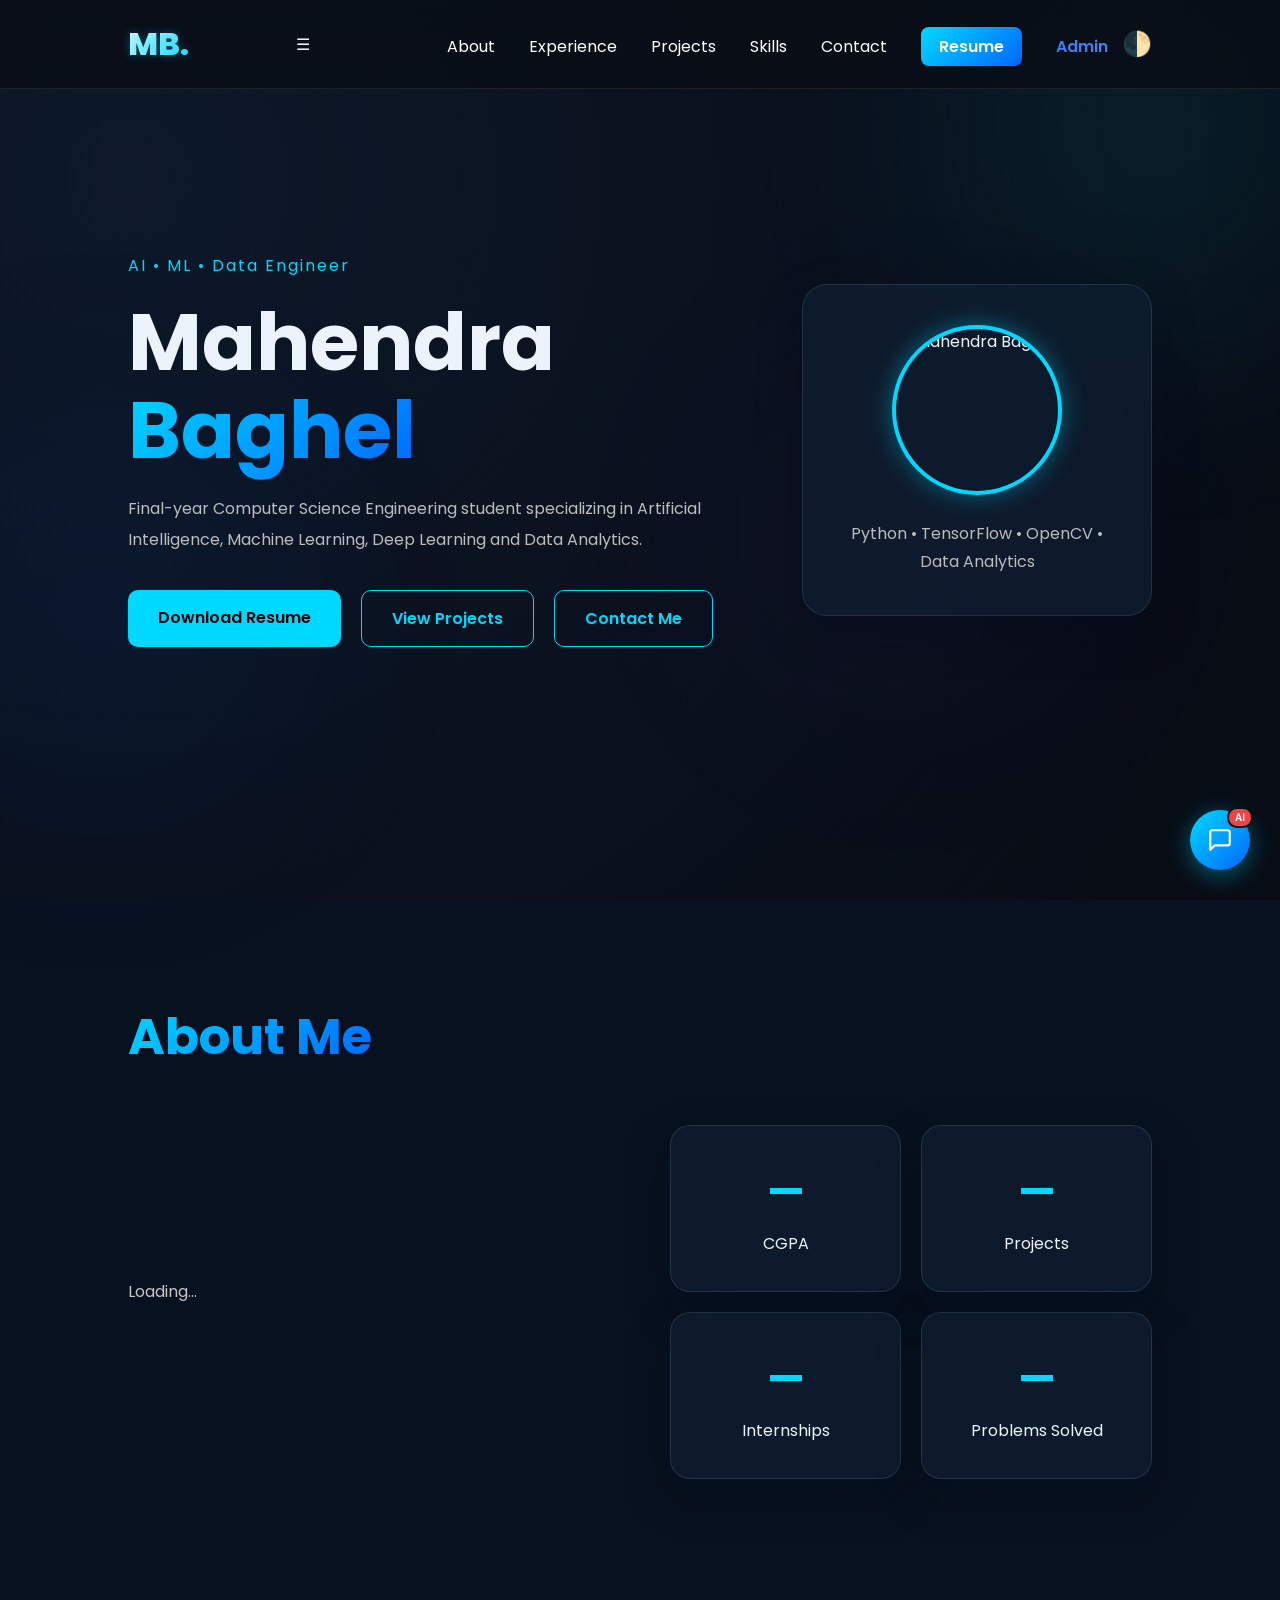
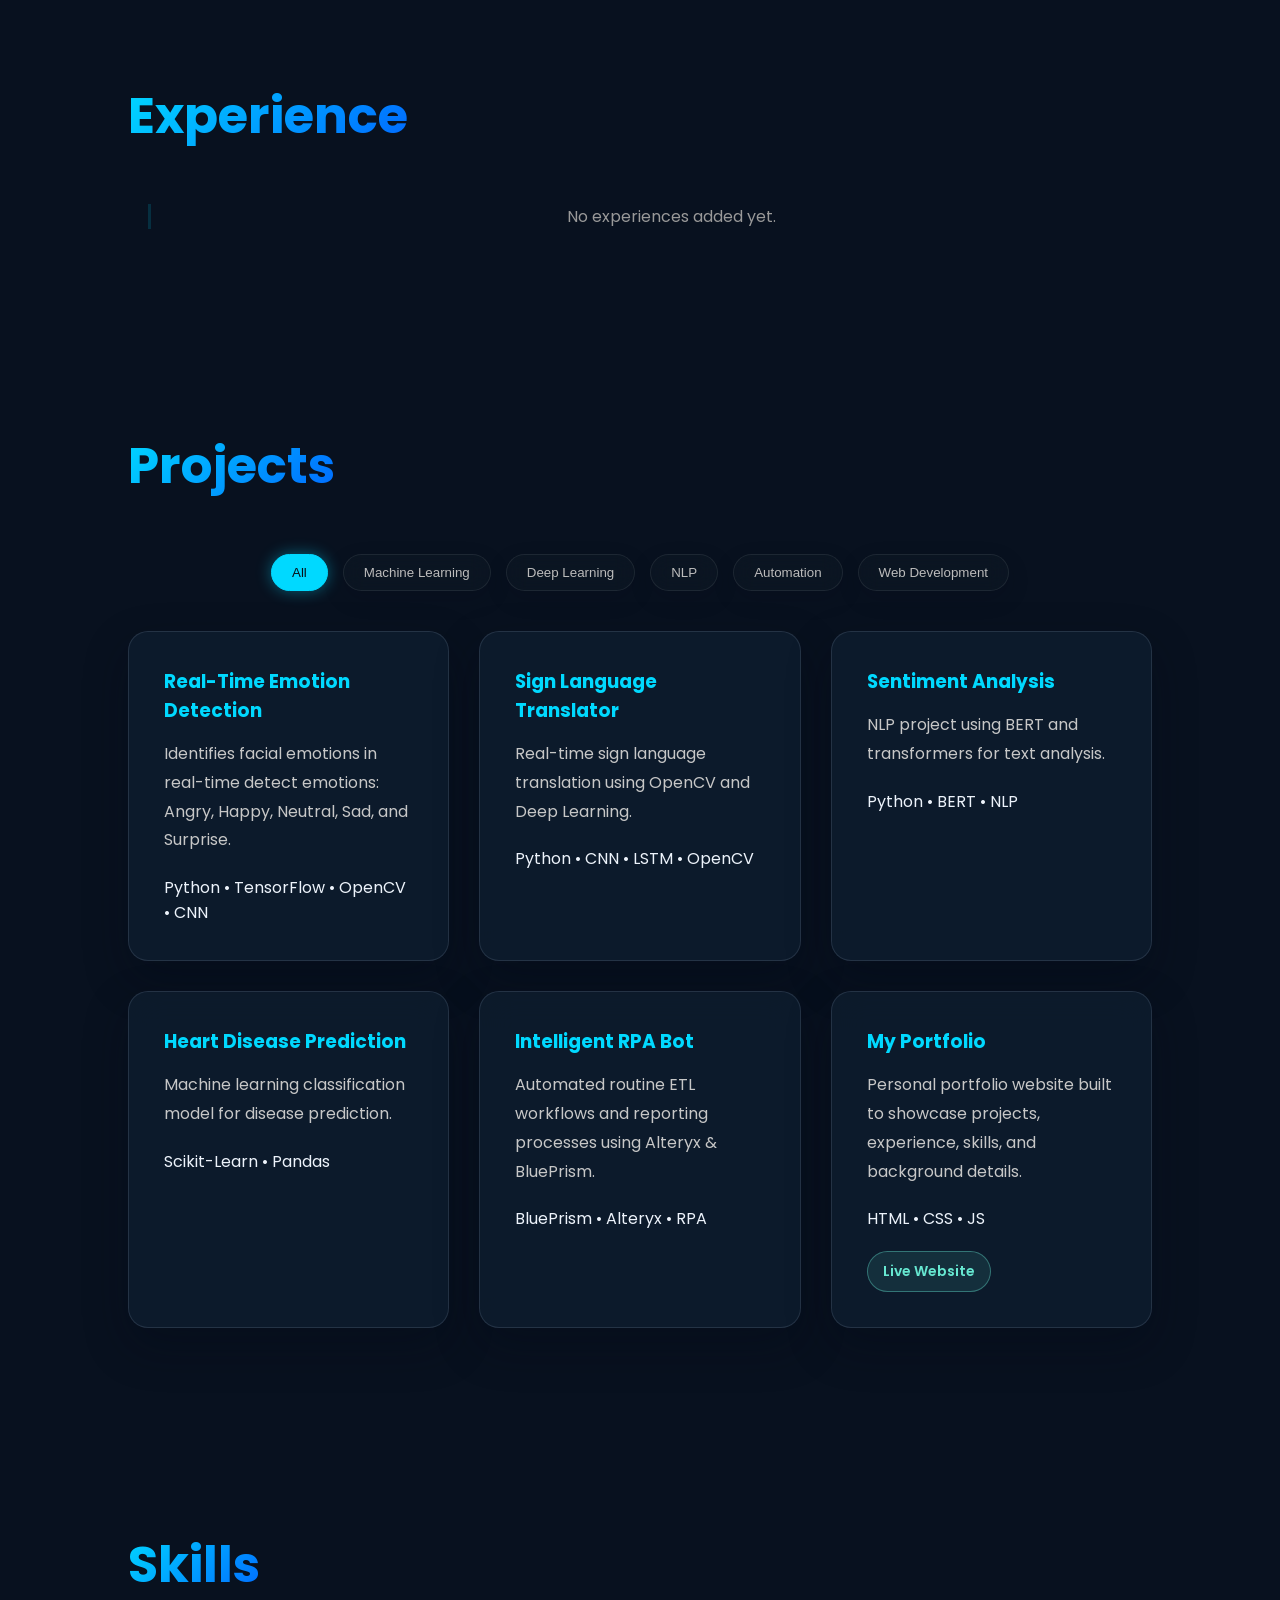
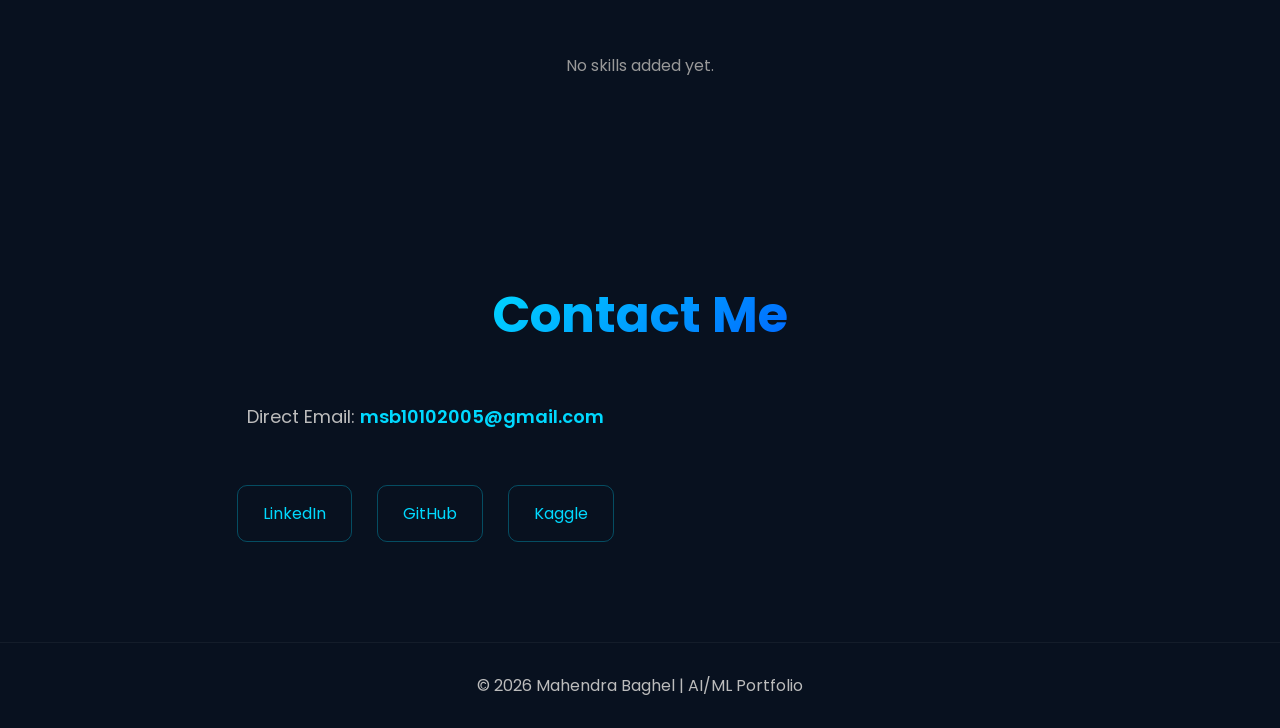
==== public/index.html @ 4efdae27 "Add experience certificates and project links Co-authored-by: Copilot <223556219+Copilot@users.norep" ====
<!DOCTYPE html>
<html lang="en">
<head>
  <meta charset="UTF-8" />
  <meta name="viewport" content="width=device-width, initial-scale=1.0"/>

  <title>Mahendra Baghel | Portfolio</title>

  <link rel="stylesheet" href="style.css?v=20261006-1">

  <link rel="preconnect" href="https://fonts.googleapis.com">
  <link href="https://fonts.googleapis.com/css2?family=Poppins:wght@300;400;500;600;700;800&display=swap" rel="stylesheet">
</head>

<body>

  <!-- Ambient Glowing Blobs -->
  <div class="blob blob-1"></div>
  <div class="blob blob-2"></div>
  <div class="blob blob-3"></div>

  <header class="navbar">
    <div class="logo">MB.</div>
    <div class="menu-icon" id="menuIcon">☰</div>
    <nav id="navbar">
      <a href="#about">About</a>
      <a href="#experience">Experience</a>
      <a href="#projects">Projects</a>
      <a href="#skills">Skills</a>
      <a href="#contact">Contact</a>
      <a href="assets/Mahendra_Baghel_Resume.pdf" download class="nav-resume-btn">Resume</a>
      <a href="admin/index.html" style="font-weight: 600; color: #3b82f6;">Admin</a>
      <button id="themeToggle" class="theme-toggle-btn">🌓</button>
    </nav>
  </header>

  <section class="hero">
    <div class="hero-text">
      <p class="tag">AI • ML • Data Engineer</p>
      <h1>
        Mahendra <br>
        <span>Baghel</span>
      </h1>
      <p class="desc">
        Final-year Computer Science Engineering student specializing
        in Artificial Intelligence, Machine Learning, Deep Learning
        and Data Analytics.
      </p>

      <div class="buttons">
        <a href="assets/Mahendra_Baghel_Resume.pdf" download class="btn primary">
          Download Resume
        </a>
        <a href="#projects" class="btn secondary">
          View Projects
        </a>
        <a href="#contact" class="btn secondary">
          Contact Me
        </a>
      </div>
    </div>

    <div class="hero-card">
      <div class="profile-image">
        <img id="profilePic" src="assets/profile.jpeg" alt="Mahendra Baghel">
      </div>
      <!-- <h2 class="hero-card-title">I'm a <span id="typed-text"></span><span class="cursor">&nbsp;</span></h2> -->
      <p>Python • TensorFlow • OpenCV  • Data Analytics</p>
    </div>
  </section>

  <section id="about" class="section">
    <h2 class="section-title">About Me</h2>
    <div class="about-grid">
      <div class="about-text" id="aboutText">
        <p>Loading...</p>
      </div>
      <div class="stats" id="aboutStats">
        <div class="stat-card"><h3 id="statCgpa">—</h3><p>CGPA</p></div>
        <div class="stat-card"><h3 id="statProjects">—</h3><p>Projects</p></div>
        <div class="stat-card"><h3 id="statInternships">—</h3><p>Internships</p></div>
        <div class="stat-card"><h3 id="statProblems">—</h3><p>Problems Solved</p></div>
      </div>
    </div>
  </section>

  <section id="experience" class="section">
    <h2 class="section-title">Experience</h2>
    <div class="experience-container" id="experienceContainer">
      <p style="color:#999;">Loading experiences...</p>
    </div>
  </section>

  <section id="projects" class="section">
    <h2 class="section-title">Projects</h2>
    
    <div class="project-filters">
      <button class="filter-btn active" data-filter="all">All</button>
      <button class="filter-btn" data-filter="ml">Machine Learning</button>
      <button class="filter-btn" data-filter="dl">Deep Learning</button>
      <button class="filter-btn" data-filter="nlp">NLP</button>
      <button class="filter-btn" data-filter="automation">Automation</button>
      <button class="filter-btn" data-filter="web">Web Development</button>
    </div>

    <div class="project-grid" id="projectGrid">
      <div class="project-card" data-category="dl">
        <h3>Real-Time Emotion Detection</h3>
        <p>Identifies facial emotions in real-time  detect  emotions: Angry, Happy, Neutral, Sad, and Surprise.</p>
        <span>Python • TensorFlow • OpenCV • CNN</span>
      </div>
      <div class="project-card" data-category="dl">
        <h3>Sign Language Translator</h3>
        <p>Real-time sign language translation using OpenCV and Deep Learning.</p>
        <span>Python • CNN • LSTM • OpenCV</span>
      </div>
      <div class="project-card" data-category="nlp">
        <h3>Sentiment Analysis</h3>
        <p>NLP project using BERT and transformers for text analysis.</p>
        <span>Python • BERT • NLP</span>
      </div>
      <div class="project-card" data-category="ml">
        <h3>Heart Disease Prediction</h3>
        <p>Machine learning classification model for disease prediction.</p>
        <span>Scikit-Learn • Pandas</span>
      </div>
      <div class="project-card" data-category="automation">
        <h3>Intelligent RPA Bot</h3>
        <p>Automated routine ETL workflows and reporting processes using Alteryx & BluePrism.</p>
        <span>BluePrism • Alteryx • RPA</span>
      </div>
      <div class="project-card" data-category="web">
        <h3>My Portfolio</h3>
        <p>Personal portfolio website built to showcase projects, experience, skills, and background details.</p>
        <span>HTML • CSS • JS</span>
        <div class="project-link-container">
          <a href="https://mahendra-portfolio9.netlify.app//" target="_blank" class="project-link">
            Live Website
          </a>
        </div>
      </div>
    </div>
  </section>

  <section id="skills" class="section">
    <h2 class="section-title">Skills</h2>
    <div class="skills-grid" id="skillsGrid">
      <p style="color:#999;">Loading skills...</p>
    </div>
  </section>

  <section id="contact" class="section contact">
    <h2 class="section-title">Contact Me</h2>
    <div class="contact-container">
      <div class="contact-info" style="width:100%; text-align:center;" id="contactInfo">
        <p class="contact-email-text">Direct Email: <a id="contactEmailLink" href="mailto:msb10102005@gmail.com">msb10102005@gmail.com</a></p>
        <div class="contact-links" id="contactLinks">
          <a id="contactLinkedin" href="https://www.linkedin.com/in/mahendra-baghel-665989249/" target="_blank">LinkedIn</a>
          <a id="contactGithub" href="https://github.com/mahendrabaghel7828" target="_blank">GitHub</a>
          <a id="contactKaggle" href="https://www.kaggle.com/mahendrabaghel07" target="_blank">Kaggle</a>
        </div>
      </div>
    </div>
  </section>

  <footer>
    © 2026 Mahendra Baghel | AI/ML Portfolio
  </footer>

  <div class="image-popup" id="imagePopup">
    <span class="close-btn" id="closeBtn">&times;</span>
    <img src="assets/profile.jpeg" alt="Profile Full Image" id="popupImg">
  </div>

  <!-- Floating AI Chatbot -->
  <div class="chatbot-wrapper">
    <button class="chatbot-toggle-btn" id="chatbotToggle">
      <svg xmlns="http://www.w3.org/2000/svg" viewBox="0 0 24 24" fill="none" stroke="currentColor" stroke-width="2" stroke-linecap="round" stroke-linejoin="round" class="chat-icon"><path d="M21 15a2 2 0 0 1-2 2H7l-4 4V5a2 2 0 0 1 2-2h14a2 2 0 0 1 2 2z"></path></svg>
      <span class="chatbot-badge">AI</span>
    </button>
    
    <div class="chatbot-container" id="chatbotContainer">
      <div class="chatbot-header">
        <div class="chatbot-avatar">MB</div>
        <div class="chatbot-header-info">
          <h4>Mahendra's AI</h4>
          <p>Online • AI Assistant</p>
        </div>
        <button class="chatbot-close-btn" id="chatbotClose">&times;</button>
      </div>
      
      <div class="chatbot-messages" id="chatbotMessages">
        <div class="chat-message bot">
          <p>Hi there! I am Mahendra's AI assistant. Ask me anything about his projects, experience, education, or skills! 🤖</p>
        </div>
      </div>

      <div class="chatbot-suggestions">
        <button class="suggest-btn" data-query="What projects has he built?">Projects 📁</button>
        <button class="suggest-btn" data-query="What are his core skills?">Skills ⚡</button>
        <button class="suggest-btn" data-query="Tell me about his internships.">Experience 💼</button>
      </div>
      
      <form class="chatbot-input-area" id="chatbotForm">
        <input type="text" id="chatbotInput" placeholder="Ask a question..." required>
        <button type="submit" class="chatbot-send-btn">
          <svg xmlns="http://www.w3.org/2000/svg" viewBox="0 0 24 24" fill="none" stroke="currentColor" stroke-width="2" stroke-linecap="round" stroke-linejoin="round"><line x1="22" y1="2" x2="11" y2="13"></line><polygon points="22 2 15 22 11 13 2 9 22 2"></polygon></svg>
        </button>
      </form>
    </div>
  </div>

  <script src="config.js"></script>
  <script src="script.js?v=20261006-1"></script>

</body>
</html>
---- public/style.css ----
@import url('https://fonts.googleapis.com/css2?family=Poppins:wght@300;400;500;600;700;800&display=swap');

*{
  margin:0;
  padding:0;
  box-sizing:border-box;
  scroll-behavior:smooth;
}

body{
  font-family:'Poppins',sans-serif;
  background: radial-gradient(circle at 10% 20%, rgba(13, 24, 41, 1) 0%, rgba(8, 12, 21, 1) 90%);
  background-attachment: fixed;
  color:white;
  overflow-x:hidden;
  position: relative;
}

/* ================= AMBIENT GLOWING BLOBS ================= */
.blob {
  position: fixed;
  border-radius: 50%;
  filter: blur(120px);
  z-index: -1;
  pointer-events: none;
  opacity: 0.35;
  transition: all 1s ease;
}

.blob-1 {
  width: 450px;
  height: 450px;
  background: rgba(0, 217, 255, 0.22);
  top: -100px;
  right: -100px;
  animation: float-blob-1 25s infinite alternate ease-in-out;
}

.blob-2 {
  width: 400px;
  height: 400px;
  background: rgba(0, 102, 255, 0.18);
  bottom: 10%;
  left: -100px;
  animation: float-blob-2 30s infinite alternate ease-in-out;
}

.blob-3 {
  width: 350px;
  height: 350px;
  background: rgba(147, 51, 234, 0.15);
  top: 40%;
  right: 15%;
  animation: float-blob-3 20s infinite alternate ease-in-out;
}

@keyframes float-blob-1 {
  0% { transform: translate(0, 0) scale(1); }
  50% { transform: translate(-80px, 50px) scale(1.1); }
  100% { transform: translate(-30px, 120px) scale(0.95); }
}

@keyframes float-blob-2 {
  0% { transform: translate(0, 0) scale(0.95); }
  50% { transform: translate(120px, -60px) scale(1.05); }
  100% { transform: translate(50px, -100px) scale(1); }
}

@keyframes float-blob-3 {
  0% { transform: translate(0, 0) scale(1.05); }
  50% { transform: translate(-50px, -80px) scale(0.9); }
  100% { transform: translate(80px, 40px) scale(1.1); }
}

/* ================= NAVBAR ================= */
.navbar{
  width:100%;
  padding:20px 10%;
  display:flex;
  justify-content:space-between;
  align-items:center;
  position:fixed;
  top:0;
  left:0;
  z-index:1000;
  background:rgba(8, 12, 21, 0.75);
  backdrop-filter:blur(16px);
  -webkit-backdrop-filter:blur(16px);
  border-bottom:1px solid rgba(255, 255, 255, 0.08);
}

.logo{
  font-size:32px;
  font-weight:800;
  background: linear-gradient(135deg, #ffffff 0%, #00d9ff 100%);
  -webkit-background-clip: text;
  -webkit-text-fill-color: transparent;
  text-shadow: 0 0 10px rgba(0, 217, 255, 0.3);
}

nav a{
  color:white;
  text-decoration:none;
  margin-left:30px;
  transition:0.3s;
}

nav a:hover{
  color:#00d9ff;
}

.nav-resume-btn {
  background: linear-gradient(135deg, #00d9ff 0%, #0066ff 100%);
  color: white !important;
  padding: 8px 18px;
  border-radius: 8px;
  font-weight: 600;
  transition: transform 0.3s, box-shadow 0.3s;
}

.nav-resume-btn:hover {
  transform: translateY(-2px);
  box-shadow: 0 5px 15px rgba(0, 217, 255, 0.4);
  color: white !important;
}

/* ================= HERO ================= */
.hero{
  min-height:100vh;
  display:flex;
  justify-content:space-between;
  align-items:center;
  padding:0 10%;
  gap:60px;
}

.tag{
  color:#00d9ff;
  margin-bottom:20px;
  letter-spacing:2px;
}

.hero-text h1{
  font-size:80px;
  line-height:1.1;
  margin-bottom:20px;
}

.hero-text h1 span{
  background: linear-gradient(135deg, #00d9ff 0%, #0066ff 100%);
  -webkit-background-clip: text;
  -webkit-text-fill-color: transparent;
}

.desc{
  color:#bdbdbd;
  line-height:1.9;
  max-width:600px;
  margin-bottom:35px;
}

/* ================= BUTTONS ================= */
.buttons{
  display:flex;
  gap:20px;
  flex-wrap: wrap; 
}

.btn{
  padding:15px 30px;
  border-radius:10px;
  text-decoration:none;
  font-weight:600;
  transition:0.3s;
}

.primary{
  background:#00d9ff;
  color:black;
}

.primary:hover{
  transform:translateY(-5px);
  box-shadow:0 0 20px rgba(0,217,255,0.5);
}

.secondary{
  border:1px solid #00d9ff;
  color:#00d9ff;
}

.secondary:hover{
  background:#00d9ff;
  color:black;
}

/* ================= HERO CARD ================= */
.hero-card{
  width:350px;
  background:rgba(16, 27, 39, 0.45);
  backdrop-filter:blur(16px);
  -webkit-backdrop-filter:blur(16px);
  border-radius:25px;
  padding:40px;
  text-align:center;
  border:1px solid rgba(255, 255, 255, 0.08);
  box-shadow: 0 15px 35px rgba(0, 0, 0, 0.4), 0 0 25px rgba(0, 217, 255, 0.1);
  transition: border-color 0.3s, box-shadow 0.3s;
}

.hero-card:hover {
  border-color: rgba(0, 217, 255, 0.35);
  box-shadow: 0 15px 35px rgba(0, 0, 0, 0.4), 0 0 30px rgba(0, 217, 255, 0.25);
}

.profile-image{
  width:170px;
  height:170px;
  border-radius:50%;
  overflow:hidden;
  margin:auto;
  margin-bottom:25px;
  border:4px solid #00d9ff;
  box-shadow:0 0 25px rgba(0,217,255,0.4);
  cursor:pointer;
  transition:0.4s;
}

.profile-image:hover{
  transform:scale(1.08);
}

.profile-image img{
  width:100%;
  height:100%;
  object-fit:cover;
  display:block;
}

.hero-card h2{
  margin-bottom:10px;
}

.hero-card p{
  color:#bcbcbc;
  line-height:1.7;
}

/* ================= IMAGE POPUP ================= */
.image-popup{
  position:fixed;
  top:0;
  left:0;
  width:100%;
  height:100%;
  background:rgba(0,0,0,0.9);
  display:none;
  justify-content:center;
  align-items:center;
  z-index:9999;
  padding:20px;
}

.image-popup img{
  width:90%;
  max-width:500px;
  border-radius:20px;
  border:5px solid #00d9ff;
  box-shadow:0 0 30px rgba(0,217,255,0.6);
  animation:zoomIn 0.4s ease;
}

.close-btn{
  position:absolute;
  top:25px;
  right:40px;
  font-size:45px;
  color:white;
  cursor:pointer;
}

@keyframes zoomIn{
  from{ transform:scale(0.5); opacity:0; }
  to{ transform:scale(1); opacity:1; }
}

/* ================= SECTIONS ================= */
.section{
  padding:100px 10%;
}

.section-title{
  font-size:50px;
  background: linear-gradient(135deg, #00d9ff 0%, #0066ff 100%);
  -webkit-background-clip: text;
  -webkit-text-fill-color: transparent;
  margin-bottom:50px;
  font-weight: 700;
  display: inline-block;
}

/* ================= ABOUT ================= */
.about-grid{
  display:grid;
  grid-template-columns:1fr 1fr;
  gap:60px;
  align-items:center;
}

.about-text p{
  color:#c7c7c7;
  line-height:1.9;
  margin-bottom:20px;
}

.stats{
  display:grid;
  grid-template-columns:1fr 1fr;
  gap:20px;
}

.stat-card{
  background:rgba(16, 27, 39, 0.45);
  backdrop-filter:blur(12px);
  -webkit-backdrop-filter:blur(12px);
  padding:35px;
  border-radius:20px;
  text-align:center;
  border:1px solid rgba(255, 255, 255, 0.06);
  box-shadow: 0 10px 30px -10px rgba(0, 0, 0, 0.5);
  transition: transform 0.3s, border-color 0.3s, box-shadow 0.3s;
}

.stat-card:hover{
  transform:translateY(-10px);
  border-color: rgba(0, 217, 255, 0.25);
  box-shadow: 0 15px 35px -10px rgba(0, 0, 0, 0.6), 0 0 15px rgba(0, 217, 255, 0.1);
}

.stat-card h3{
  font-size:40px;
  color:#00d9ff;
  margin-bottom:10px;
}

/* ================= EXPERIENCE ================= */
.experience-container{
  display:flex;
  flex-direction:column;
  gap:30px;
}

.exp-card{
  position: relative;
  background:rgba(16, 27, 39, 0.45);
  backdrop-filter:blur(12px);
  -webkit-backdrop-filter:blur(12px);
  padding:35px;
  border-radius:20px;
  border:1px solid rgba(255, 255, 255, 0.06);
  box-shadow: 0 10px 30px -10px rgba(0, 0, 0, 0.5);
  transition: transform 0.3s, border-color 0.3s, box-shadow 0.3s;
}

.exp-card:hover{
  transform:translateY(-5px);
  border-color: rgba(0, 217, 255, 0.25);
  box-shadow: 0 15px 35px -10px rgba(0, 0, 0, 0.6), 0 0 15px rgba(0, 217, 255, 0.15);
}

.exp-top{
  display:flex;
  justify-content:space-between;
  align-items:center;
  flex-wrap:wrap;
  margin-bottom:15px;
}

.exp-top h3{
  color:#00d9ff;
}

.exp-top span{
  color:#bcbcbc;
}

.exp-card h4{
  margin-bottom:15px;
}

.exp-card ul{
  padding-left:20px;
}

.exp-card li{
  line-height:1.9;
  color:#c7c7c7;
}

.exp-cert-btn {
  display: inline-flex;
  align-items: center;
  gap: 8px;
  margin-top: 20px;
  padding: 8px 16px;
  background: rgba(0, 217, 255, 0.08);
  border: 1px solid rgba(0, 217, 255, 0.25);
  color: #00d9ff;
  border-radius: 8px;
  text-decoration: none;
  font-size: 14px;
  font-weight: 500;
  transition: all 0.3s ease;
  cursor: pointer;
}

.exp-cert-btn:hover {
  background: #00d9ff;
  color: #081018;
  border-color: #00d9ff;
  box-shadow: 0 0 15px rgba(0, 217, 255, 0.3);
  transform: translateY(-2px);
}

.exp-cert-btn svg {
  width: 16px;
  height: 16px;
  stroke: currentColor;
  transition: transform 0.3s ease;
}

.exp-cert-btn:hover svg {
  transform: translateY(1px);
}

/* ================= PROJECTS ================= */
.project-grid{
  display:grid;
  grid-template-columns:repeat(auto-fit,minmax(280px,1fr));
  gap:30px;
}

.project-card{
  background:rgba(16, 27, 39, 0.45);
  backdrop-filter:blur(12px);
  -webkit-backdrop-filter:blur(12px);
  padding:35px;
  border-radius:20px;
  border:1px solid rgba(255, 255, 255, 0.06);
  box-shadow: 0 10px 30px -10px rgba(0, 0, 0, 0.5);
  transition: transform 0.3s, border-color 0.3s, box-shadow 0.3s;
}

.project-card:hover{
  transform:translateY(-10px);
  border-color: rgba(0, 217, 255, 0.3);
  box-shadow: 0 15px 35px -10px rgba(0, 0, 0, 0.6), 0 0 15px rgba(0, 217, 255, 0.2);
}

.project-card h3{
  color:#00d9ff;
  margin-bottom:15px;
}

.project-card p{
  color:#c7c7c7;
  line-height:1.8;
  margin-bottom:20px;
}

.project-link-container {
  margin-top: 20px;
}

.project-link {
  display: inline-flex;
  align-items: center;
  gap: 8px;
  color: #00d9ff;
  text-decoration: none;
  font-size: 14px;
  font-weight: 500;
  transition: all 0.3s ease;
}

.project-link:hover {
  color: white;
  text-shadow: 0 0 8px rgba(0, 217, 255, 0.6);
}

.project-link svg {
  width: 14px;
  height: 14px;
  stroke: currentColor;
}

/* ================= SKILLS ================= */
.skill{
  margin-bottom:30px;
}

.skill p{
  margin-bottom:10px;
}

.bar{
  width:100%;
  height:12px;
  background:#1a2936;
  border-radius:10px;
  overflow:hidden;
}

.bar span{
  display:block;
  height:100%;
  background:linear-gradient(90deg,#00d9ff,#0066ff);
}

/* ================= CONTACT ================= */
.contact{
  text-align:center;
}

.contact p{
  color:#bcbcbc;
}

.contact-links{
  margin-top:30px;
  display:flex;
  justify-content:center;
  gap:25px;
  flex-wrap:wrap;
}

.contact-links a{
  color:#00d9ff;
  text-decoration:none;
  border:1px solid rgba(0,217,255,0.3);
  padding:15px 25px;
  border-radius:10px;
  transition:0.3s;
}

.contact-links a:hover{
  background:#00d9ff;
  color:black;
}

/* ================= FOOTER ================= */
footer{
  padding:30px;
  text-align:center;
  border-top:1px solid rgba(255,255,255,0.05);
  color:#bcbcbc;
  z-index: 10;
  position: relative;
}

/* ================= HERO TYPING CURSOR ================= */
.hero-card-title {
  margin-bottom: 10px;
  min-height: 40px;
}

.cursor {
  display: inline-block;
  background-color: #00d9ff;
  margin-left: 2px;
  width: 3px;
  animation: blink 1s infinite;
}

@keyframes blink {
  0%, 49% { opacity: 1; }
  50%, 100% { opacity: 0; }
}

/* ================= EXPERIENCE TIMELINE ================= */
.experience-container {
  position: relative;
  border-left: 3px solid rgba(0, 217, 255, 0.15);
  margin-left: 20px;
  padding-left: 40px;
  display: flex;
  flex-direction: column;
  gap: 40px;
}

.exp-card::before {
  content: '';
  position: absolute;
  left: -53px;
  top: 35px;
  width: 22px;
  height: 22px;
  border-radius: 50%;
  background: #081215;
  border: 4px solid #00d9ff;
  box-shadow: 0 0 10px rgba(0, 217, 255, 0.8);
  transition: background 0.3s, transform 0.3s;
}

.exp-card:hover::before {
  background: #00d9ff;
  transform: scale(1.2);
}

/* ================= PROJECT FILTERS ================= */
.project-filters {
  display: flex;
  justify-content: center;
  gap: 15px;
  margin-bottom: 40px;
  flex-wrap: wrap;
}

.filter-btn {
  background: rgba(16, 27, 39, 0.45);
  border: 1px solid rgba(255, 255, 255, 0.08);
  color: #bcbcbc;
  padding: 10px 20px;
  border-radius: 30px;
  cursor: pointer;
  font-weight: 500;
  transition: all 0.3s ease;
  backdrop-filter: blur(10px);
}

.filter-btn:hover, .filter-btn.active {
  background: #00d9ff;
  color: #081018;
  border-color: #00d9ff;
  box-shadow: 0 0 15px rgba(0, 217, 255, 0.4);
}

.project-card {
  transition: all 0.4s cubic-bezier(0.4, 0, 0.2, 1);
}

.project-card.hide {
  transform: scale(0.8);
  opacity: 0;
  position: absolute;
  visibility: hidden;
  pointer-events: none;
  width: 0;
  height: 0;
  padding: 0;
  margin: 0;
  border: none;
  overflow: hidden;
}

/* ================= GROUPED SKILLS ================= */
.skills-grid {
  display: grid;
  grid-template-columns: repeat(auto-fit, minmax(300px, 1fr));
  gap: 30px;
}

.skills-card {
  background: rgba(16, 27, 39, 0.45);
  border: 1px solid rgba(255, 255, 255, 0.06);
  border-radius: 20px;
  padding: 35px;
  backdrop-filter: blur(12px);
  -webkit-backdrop-filter: blur(12px);
  box-shadow: 0 10px 30px -10px rgba(0, 0, 0, 0.5);
  transition: border-color 0.3s, box-shadow 0.3s, transform 0.3s;
}

.skills-card:hover {
  transform: translateY(-5px);
  border-color: rgba(0, 217, 255, 0.25);
  box-shadow: 0 15px 35px -10px rgba(0, 0, 0, 0.6), 0 0 15px rgba(0, 217, 255, 0.1);
}

.skills-card h3 {
  color: #00d9ff;
  margin-bottom: 25px;
  font-size: 22px;
  border-bottom: 1px solid rgba(255, 255, 255, 0.05);
  padding-bottom: 10px;
}

.skill-info {
  display: flex;
  justify-content: space-between;
  align-items: center;
  margin-bottom: 8px;
}

.skill-info p {
  margin-bottom: 0;
  font-weight: 500;
}

.skill-info span {
  color: #00d9ff;
  font-weight: 600;
}

/* ================= CONTACT FORM ================= */
.contact-container {
  display: grid;
  grid-template-columns: 1.2fr 0.8fr;
  gap: 50px;
  text-align: left;
  max-width: 1000px;
  margin: 0 auto;
}

.contact-form {
  display: flex;
  flex-direction: column;
  gap: 20px;
}

.form-group input, .form-group textarea {
  width: 100%;
  background: rgba(16, 27, 39, 0.45);
  border: 1px solid rgba(255, 255, 255, 0.08);
  border-radius: 10px;
  padding: 15px;
  color: white;
  font-family: inherit;
  font-size: 15px;
  transition: all 0.3s ease;
  backdrop-filter: blur(10px);
}

.form-group input:focus, .form-group textarea:focus {
  outline: none;
  border-color: #00d9ff;
  box-shadow: 0 0 10px rgba(0, 217, 255, 0.2);
  background: rgba(16, 27, 39, 0.65);
}

.send-btn {
  cursor: pointer;
  border: none;
  font-family: inherit;
  font-size: 16px;
  align-self: flex-start;
}

.contact-info {
  display: flex;
  flex-direction: column;
  justify-content: center;
  gap: 25px;
}

.contact-email-text {
  font-size: 18px;
}

.contact-email-text a {
  color: #00d9ff;
  text-decoration: none;
  font-weight: 600;
  transition: 0.3s;
}

.contact-email-text a:hover {
  text-shadow: 0 0 10px rgba(0, 217, 255, 0.5);
}

.form-status {
  font-size: 14px;
  margin-top: 10px;
  font-weight: 500;
  transition: all 0.3s;
}

.form-status.success {
  color: #10b981;
}

.form-status.error {
  color: #ef4444;
}

/* ================= FLOATING AI CHATBOT ================= */
.chatbot-wrapper {
  position: fixed;
  bottom: 30px;
  right: 30px;
  z-index: 9999;
}

.chatbot-toggle-btn {
  width: 60px;
  height: 60px;
  border-radius: 50%;
  background: linear-gradient(135deg, #00d9ff 0%, #0066ff 100%);
  border: none;
  color: white;
  cursor: pointer;
  display: flex;
  justify-content: center;
  align-items: center;
  box-shadow: 0 5px 25px rgba(0, 217, 255, 0.4);
  transition: all 0.3s cubic-bezier(0.175, 0.885, 0.32, 1.275);
  position: relative;
}

.chatbot-toggle-btn:hover {
  transform: scale(1.1) rotate(5deg);
  box-shadow: 0 8px 30px rgba(0, 217, 255, 0.6);
}

.chat-icon {
  width: 26px;
  height: 26px;
}

.chatbot-badge {
  position: absolute;
  top: -3px;
  right: -3px;
  background: #ef4444;
  color: white;
  font-size: 10px;
  font-weight: 800;
  padding: 3px 6px;
  border-radius: 10px;
  border: 2px solid #081018;
}

.chatbot-container {
  position: absolute;
  bottom: 80px;
  right: 0;
  width: 360px;
  height: 500px;
  background: rgba(16, 27, 39, 0.85);
  backdrop-filter: blur(20px);
  -webkit-backdrop-filter: blur(20px);
  border: 1px solid rgba(255, 255, 255, 0.1);
  border-radius: 20px;
  box-shadow: 0 15px 40px rgba(0, 0, 0, 0.6);
  display: none;
  flex-direction: column;
  overflow: hidden;
  transform: translateY(20px);
  opacity: 0;
  transition: all 0.3s cubic-bezier(0.175, 0.885, 0.32, 1.275);
}

.chatbot-container.active {
  display: flex;
  transform: translateY(0);
  opacity: 1;
}

.chatbot-header {
  background: rgba(8, 16, 24, 0.6);
  padding: 15px 20px;
  display: flex;
  align-items: center;
  border-bottom: 1px solid rgba(255, 255, 255, 0.08);
}

.chatbot-avatar {
  width: 40px;
  height: 40px;
  border-radius: 50%;
  background: #00d9ff;
  color: #081018;
  font-weight: 800;
  display: flex;
  justify-content: center;
  align-items: center;
  margin-right: 12px;
  box-shadow: 0 0 10px rgba(0, 217, 255, 0.4);
}

.chatbot-header-info h4 {
  font-size: 15px;
  margin-bottom: 2px;
}

.chatbot-header-info p {
  font-size: 11px;
  color: #10b981;
  margin: 0;
}

.chatbot-close-btn {
  background: none;
  border: none;
  color: #bcbcbc;
  font-size: 25px;
  margin-left: auto;
  cursor: pointer;
  transition: color 0.3s;
}

.chatbot-close-btn:hover {
  color: white;
}

.chatbot-messages {
  flex: 1;
  padding: 20px;
  overflow-y: auto;
  display: flex;
  flex-direction: column;
  gap: 15px;
  scroll-behavior: smooth;
}

.chat-message {
  max-width: 80%;
  padding: 12px 16px;
  border-radius: 15px;
  font-size: 14px;
  line-height: 1.5;
}

.chat-message.bot {
  background: rgba(255, 255, 255, 0.05);
  color: #e5e7eb;
  align-self: flex-start;
  border-bottom-left-radius: 3px;
  border: 1px solid rgba(255, 255, 255, 0.03);
}

.chat-message.user {
  background: linear-gradient(135deg, #00d9ff 0%, #0066ff 100%);
  color: white;
  align-self: flex-end;
  border-bottom-right-radius: 3px;
  box-shadow: 0 4px 15px rgba(0, 217, 255, 0.15);
}

.chatbot-suggestions {
  display: flex;
  gap: 8px;
  padding: 10px 20px;
  overflow-x: auto;
  white-space: nowrap;
  border-top: 1px solid rgba(255, 255, 255, 0.05);
}

.chatbot-suggestions::-webkit-scrollbar {
  display: none;
}

.suggest-btn {
  background: rgba(0, 217, 255, 0.1);
  border: 1px solid rgba(0, 217, 255, 0.2);
  color: #00d9ff;
  padding: 6px 12px;
  border-radius: 20px;
  font-size: 12px;
  cursor: pointer;
  transition: all 0.3s;
}

.suggest-btn:hover {
  background: #00d9ff;
  color: #081018;
  border-color: #00d9ff;
}

.chatbot-input-area {
  display: flex;
  padding: 15px 20px;
  background: rgba(8, 16, 24, 0.4);
  border-top: 1px solid rgba(255, 255, 255, 0.08);
}

.chatbot-input-area input {
  flex: 1;
  background: rgba(255, 255, 255, 0.05);
  border: 1px solid rgba(255, 255, 255, 0.08);
  border-radius: 25px;
  padding: 10px 18px;
  color: white;
  font-family: inherit;
  font-size: 14px;
}

.chatbot-input-area input:focus {
  outline: none;
  border-color: #00d9ff;
  background: rgba(255, 255, 255, 0.08);
}

.chatbot-send-btn {
  width: 40px;
  height: 40px;
  border-radius: 50%;
  background: #00d9ff;
  border: none;
  color: #081018;
  margin-left: 10px;
  cursor: pointer;
  display: flex;
  justify-content: center;
  align-items: center;
  transition: all 0.3s;
}

.chatbot-send-btn:hover {
  transform: scale(1.05);
  background: white;
}

.chatbot-send-btn svg {
  width: 16px;
  height: 16px;
}

.chat-bubble-typing {
  display: flex;
  gap: 4px;
  align-items: center;
  padding: 10px 15px;
}

.chat-bubble-typing span {
  width: 6px;
  height: 6px;
  background: #bcbcbc;
  border-radius: 50%;
  animation: typing-blink 1.4s infinite both;
}

.chat-bubble-typing span:nth-child(2) { animation-delay: .2s; }
.chat-bubble-typing span:nth-child(3) { animation-delay: .4s; }

@keyframes typing-blink {
  0% { opacity: .2; }
  20% { opacity: 1; }
  100% { opacity: .2; }
}

/* ================= RESPONSIVE ================= */
@media(max-width:900px){
  .hero{
    flex-direction:column;
    text-align:center;
    padding-top:150px;
  }
  .about-grid{
    grid-template-columns:1fr;
  }
  .hero-text h1{
    font-size:55px;
  }
  .buttons{
    justify-content:center;
  }
  .contact-container {
    grid-template-columns: 1fr;
    gap: 40px;
    text-align: center;
  }
  .send-btn {
    align-self: center;
  }
}

@media(max-width:768px){
  nav{ display:none; }
  .section-title{ font-size:38px; }
  .hero-card{ width:100%; }
  .experience-container {
    padding-left: 30px;
  }
  .exp-card::before {
    left: -43px;
  }
  .chatbot-container {
    width: 320px;
    right: -10px;
    bottom: 70px;
  }
}

@media(max-width:500px){
  .hero-text h1{ font-size:42px; }
  .buttons{ flex-direction:column; }
  .profile-image{ width:140px; height:140px; }
}

/* --- Theme Toggle CSS --- */
:root {
  --bg-color: #0f172a;
  --text-color: #f8fafc;
  --card-bg: #1e293b;
}

[data-theme="light"] {
  --bg-color: #f8fafc;
  --text-color: #0f172a;
  --card-bg: #e2e8f0;
}

body {
  background-color: var(--bg-color);
  color: var(--text-color);
  transition: background-color 0.3s, color 0.3s;
}

.project-card, .exp-card, .stat-card, .skills-card {
  background-color: var(--card-bg) !important;
}

.theme-toggle-btn {
  background: none;
  border: none;
  font-size: 1.5rem;
  cursor: pointer;
  margin-left: 10px;
}

/* Refined portfolio surfaces */
:root {
  --bg-color: #08111f;
  --text-color: #edf3fb;
  --card-bg: #102033;
  --portfolio-surface: rgba(16, 32, 51, 0.66);
  --portfolio-border: rgba(173, 198, 224, 0.14);
  --portfolio-shadow: 0 18px 45px rgba(2, 8, 23, 0.32);
  --portfolio-accent: #67e8d1;
}

[data-theme="light"] {
  --bg-color: #f3f6fb;
  --text-color: #142134;
  --card-bg: #ffffff;
  --portfolio-surface: rgba(255, 255, 255, 0.76);
  --portfolio-border: rgba(30, 55, 85, 0.12);
  --portfolio-shadow: 0 18px 45px rgba(31, 51, 77, 0.12);
  --portfolio-accent: #087f8c;
}

.hero-card,
.stat-card,
.exp-card,
.project-card,
.skills-card {
  background: var(--portfolio-surface) !important;
  border: 1px solid var(--portfolio-border);
  backdrop-filter: blur(16px);
  -webkit-backdrop-filter: blur(16px);
  box-shadow: var(--portfolio-shadow);
  transition: transform 0.28s ease, border-color 0.28s ease, box-shadow 0.28s ease;
}

.stat-card:hover,
.exp-card:hover,
.project-card:hover,
.skills-card:hover {
  transform: translateY(-6px);
  border-color: color-mix(in srgb, var(--portfolio-accent) 48%, transparent);
  box-shadow: 0 24px 55px rgba(2, 8, 23, 0.38);
}

.project-link-container {
  display: flex;
  flex-wrap: wrap;
  gap: 10px;
}

.project-link,
.exp-cert-btn {
  padding: 9px 15px;
  border: 1px solid color-mix(in srgb, var(--portfolio-accent) 38%, transparent);
  border-radius: 999px;
  background: color-mix(in srgb, var(--portfolio-accent) 10%, transparent);
  color: var(--portfolio-accent);
  font-weight: 600;
  text-decoration: none;
  transition: transform 0.2s ease, background-color 0.2s ease, color 0.2s ease;
}

.project-link:hover,
.exp-cert-btn:hover {
  transform: translateY(-2px);
  background: var(--portfolio-accent);
  color: #08111f;
  text-shadow: none;
}

.filter-btn {
  box-shadow: 0 8px 22px rgba(2, 8, 23, 0.16);
}

@media (prefers-reduced-motion: reduce) {
  .hero-card,
  .stat-card,
  .exp-card,
  .project-card,
  .skills-card,
  .project-link,
  .exp-cert-btn {
    transition: none;
  }

  .stat-card:hover,
  .exp-card:hover,
  .project-card:hover,
  .skills-card:hover,
  .project-link:hover,
  .exp-cert-btn:hover {
    transform: none;
  }
}
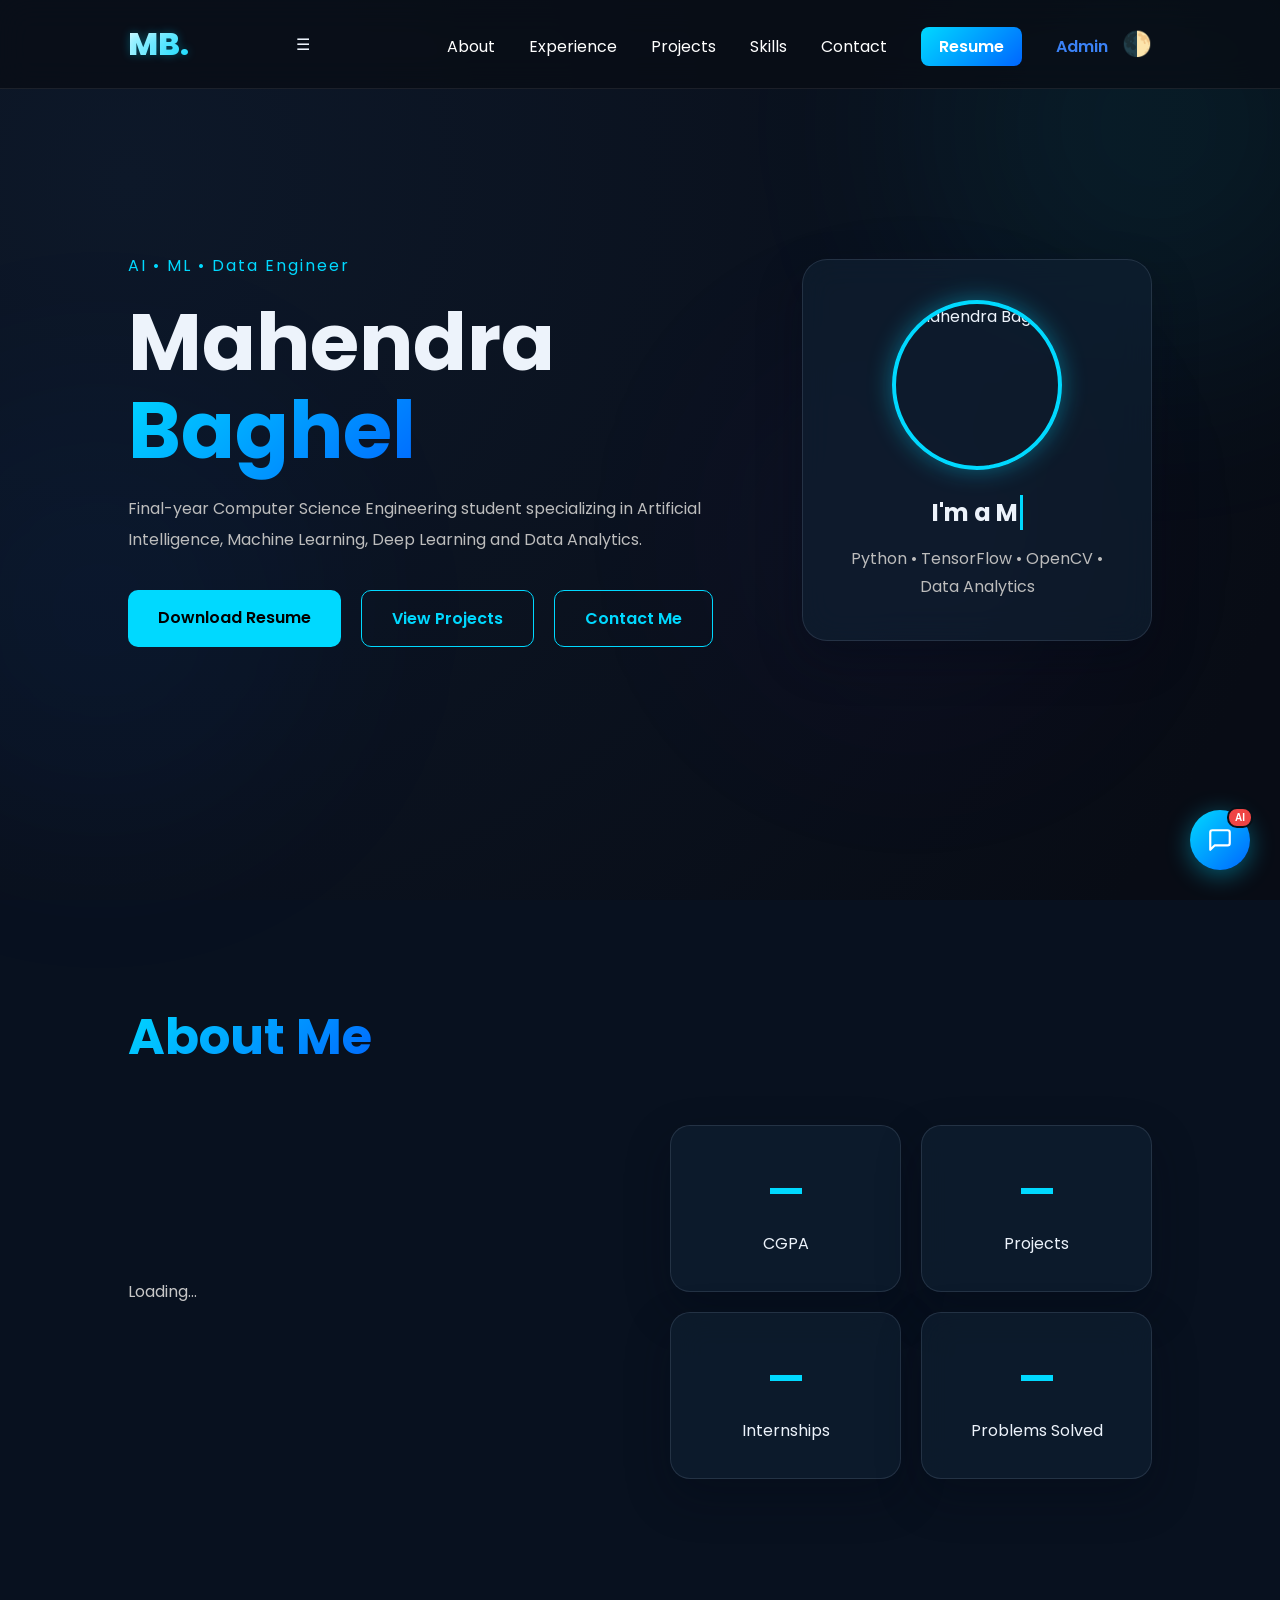
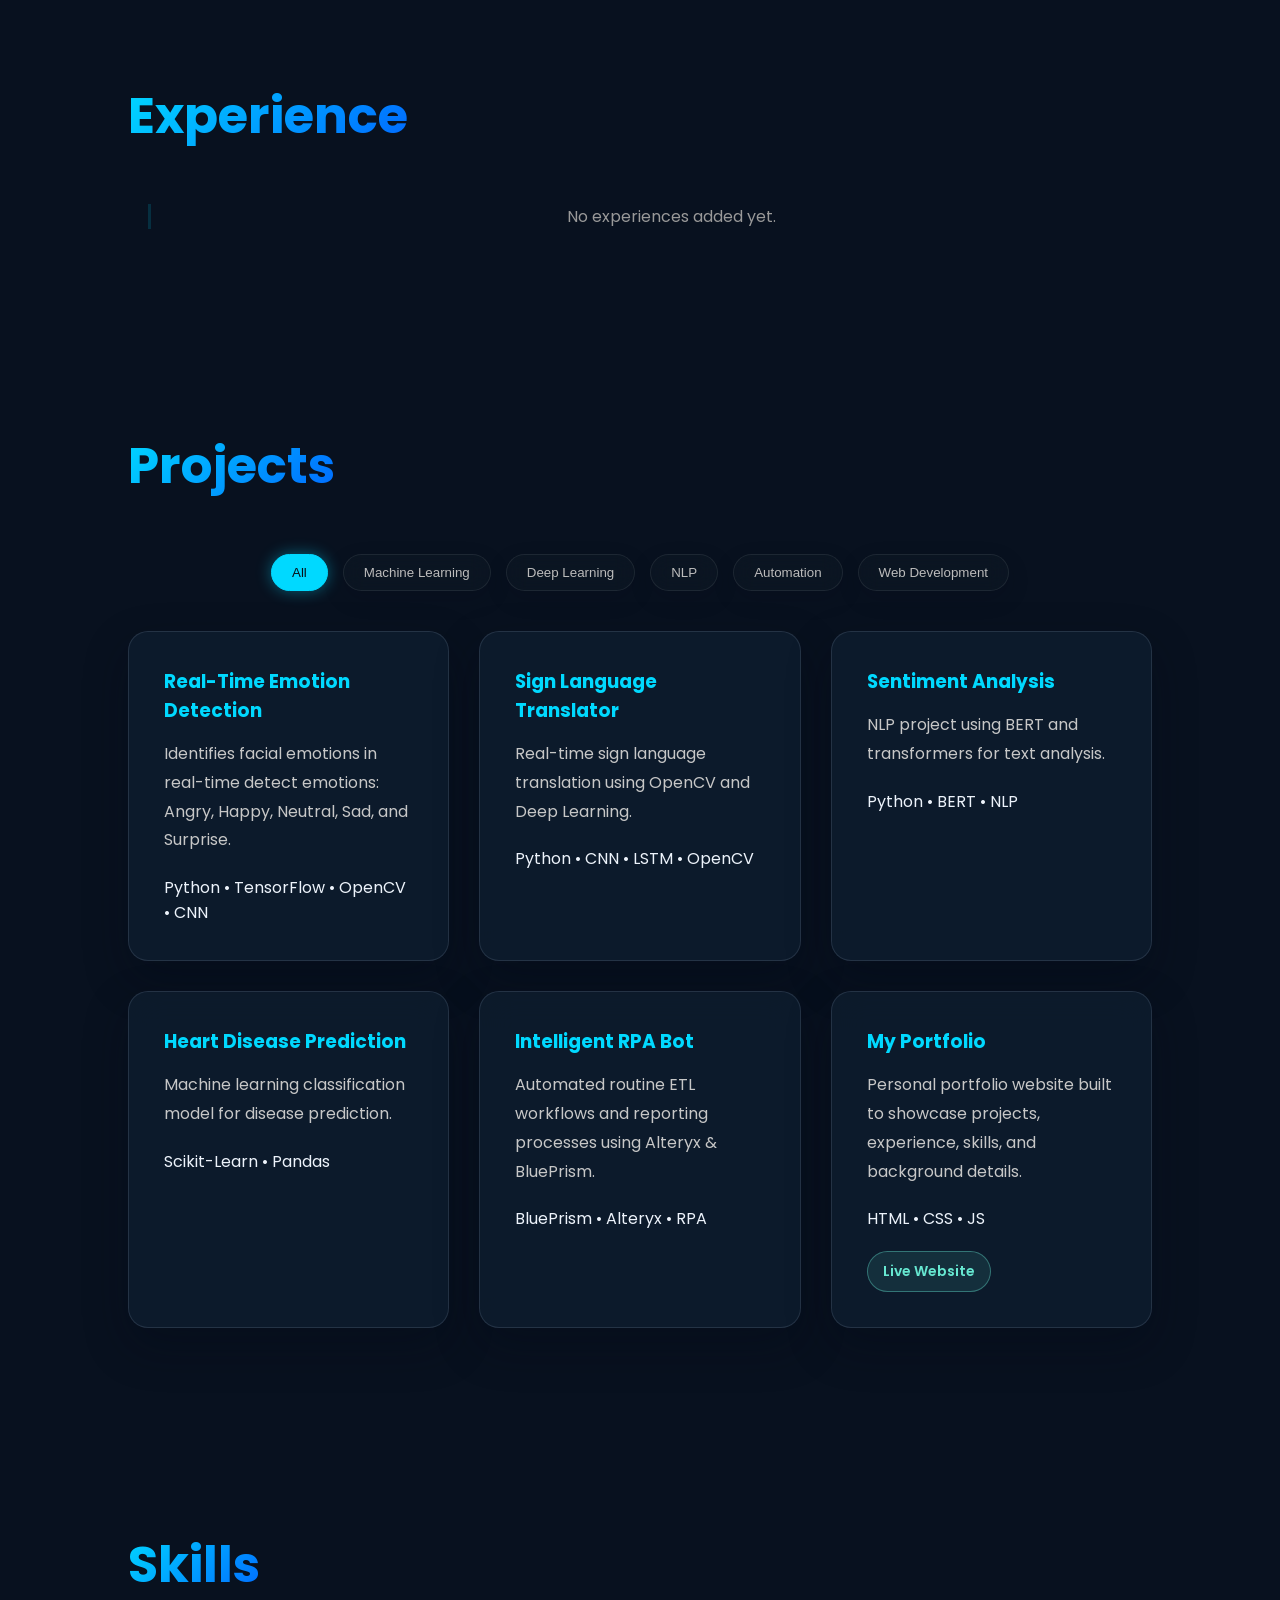
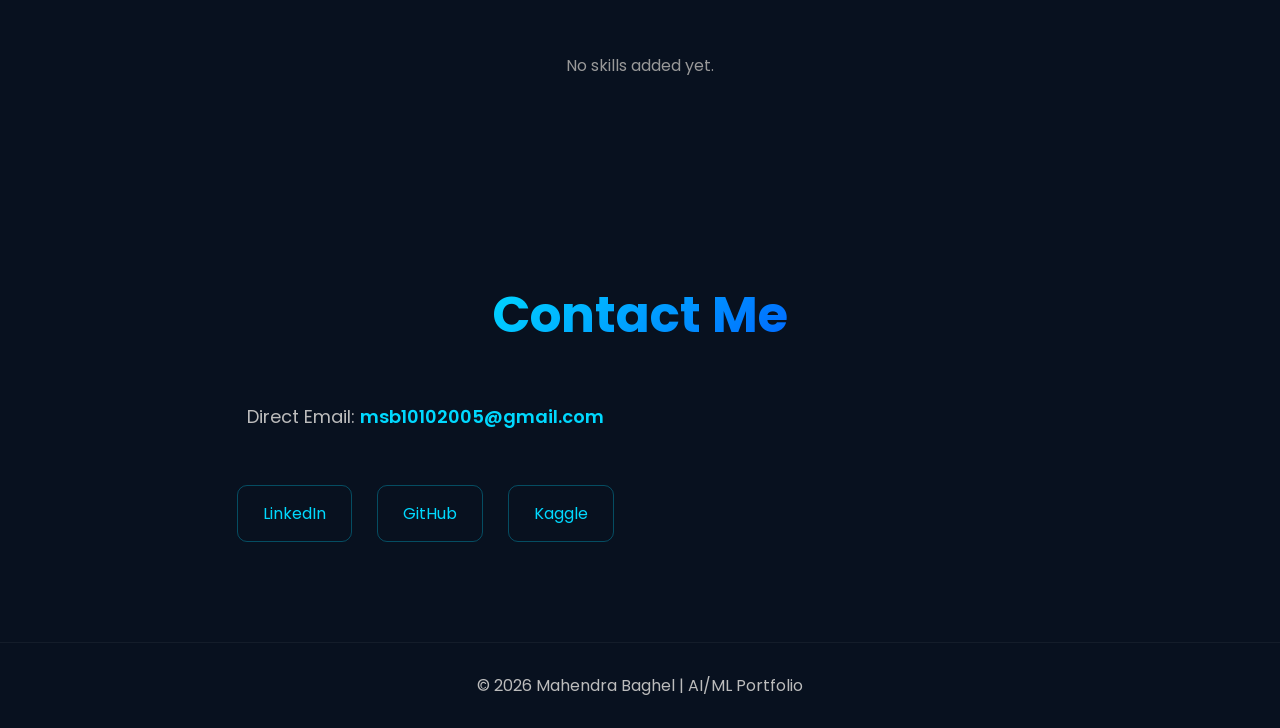
==== commit 42ee4e90: "Updated project" ====
--- a/public/index.html
+++ b/public/index.html
@@ -64,7 +64,7 @@
       <div class="profile-image">
         <img id="profilePic" src="assets/profile.jpeg" alt="Mahendra Baghel">
       </div>
-      <!-- <h2 class="hero-card-title">I'm a <span id="typed-text"></span><span class="cursor">&nbsp;</span></h2> -->
+      <h2 class="hero-card-title">I'm a <span id="typed-text"></span><span class="cursor">&nbsp;</span></h2>
       <p>Python • TensorFlow • OpenCV  • Data Analytics</p>
     </div>
   </section>
